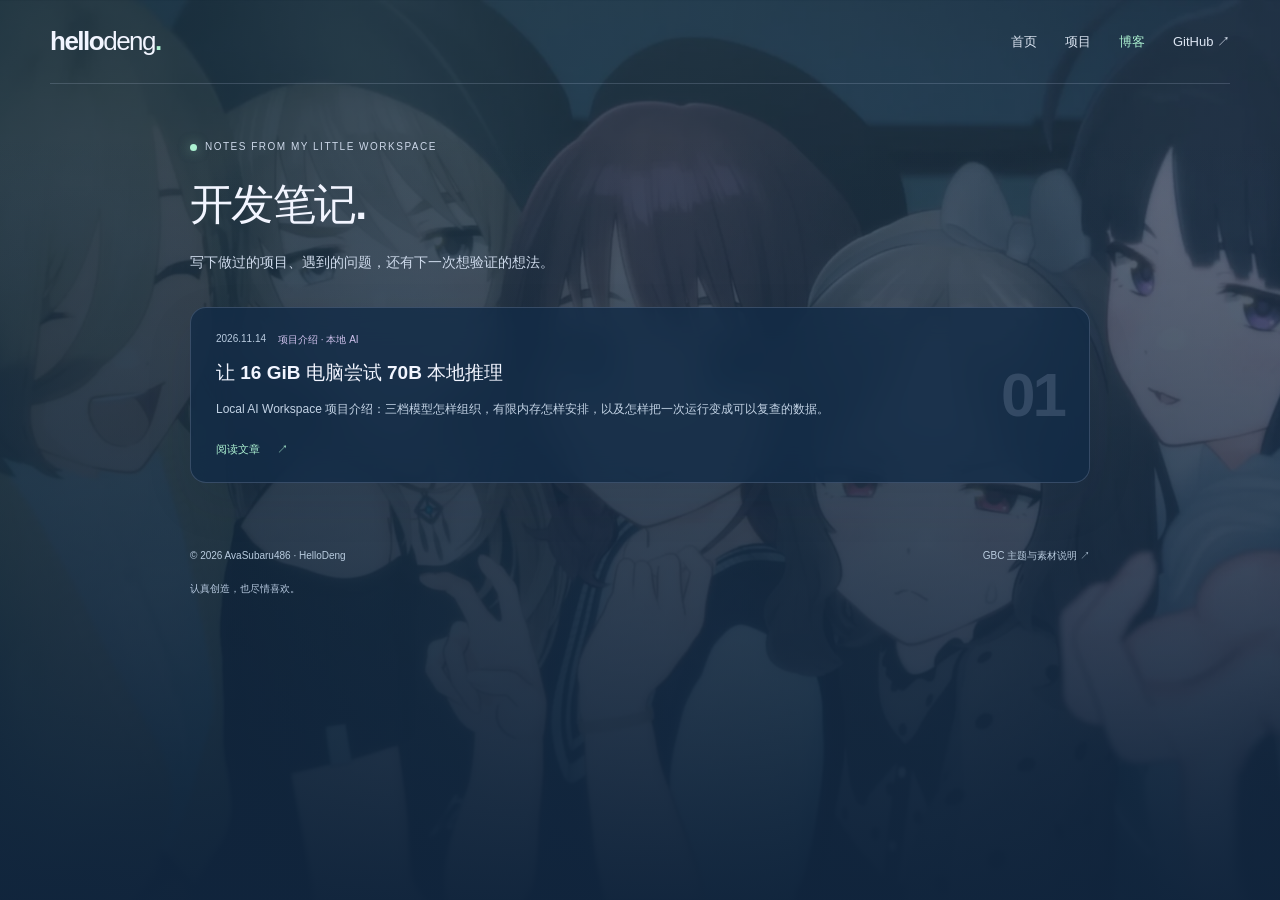
==== blog/index.html @ 5bc3784f "Introduce Local AI Workspace on the GBC homepage and project blog" ====
<!doctype html>
<html lang="zh-CN">
<head><meta charset="utf-8"><meta name="viewport" content="width=device-width,initial-scale=1"><meta name="theme-color" content="#182d47"><meta name="description" content="AvaSubaru486 的开发笔记，记录本地 AI 项目的设计、运行与实验。"><title>开发笔记 · HelloDeng</title><link rel="icon" href="/assets/favicon.svg" type="image/svg+xml"><link rel="stylesheet" href="/styles.css"></head>
<body><div class="scenery" aria-hidden="true"></div><a class="skip-link" href="#main">跳到正文</a><header class="site-header wrap"><a class="wordmark" href="/">hello<span>deng</span><i>.</i></a><nav aria-label="主导航"><a href="/">首页</a><a href="/#projects">项目</a><a href="/blog/" aria-current="page">博客</a><a href="https://github.com/AvaSubaru486" target="_blank" rel="noopener noreferrer">GitHub ↗</a></nav></header>
  <main id="main" class="wrap page-layout"><div class="page-heading"><p class="eyebrow"><span class="status-dot"></span> NOTES FROM MY LITTLE WORKSPACE</p><h1>开发笔记<span class="accent">.</span></h1><p>写下做过的项目、遇到的问题，还有下一次想验证的想法。</p></div><section class="blog-list" aria-label="博客文章"><a class="post-card glass" href="/blog/local-ai-workspace/"><div><p class="post-meta"><time datetime="2026-11-14">2026.11.14</time><span>项目介绍 · 本地 AI</span></p><h3>让 16 GiB 电脑尝试 70B 本地推理</h3><p>Local AI Workspace 项目介绍：三档模型怎样组织，有限内存怎样安排，以及怎样把一次运行变成可以复查的数据。</p><span class="read-more">阅读文章 <b>↗</b></span></div><span class="post-mark" aria-hidden="true">01</span></a></section><footer class="site-footer"><span>© 2026 AvaSubaru486 · HelloDeng</span><a href="/credits.html">GBC 主题与素材说明 ↗</a><p>认真创造，也尽情喜欢。</p></footer></main>
</body></html>
---- styles.css ----
@charset "UTF-8";
:root{color-scheme:dark;--ink:#f2f5ff;--muted:#c4d0e1;--mint:#acf1d1;--line:#d3e1ff2c;--panel:#112b46c9;font-family:"Segoe UI","Microsoft YaHei",sans-serif;font-synthesis:none;background:#162c45;color:var(--ink);scroll-behavior:smooth}
*{box-sizing:border-box}body{margin:0;min-height:100vh}a{color:inherit;text-decoration:none}img{display:block;max-width:100%}a:focus-visible,summary:focus-visible{outline:2px solid var(--mint);outline-offset:5px}::selection{background:#d9c7ef;color:#162c45}.wrap{width:min(1180px,calc(100% - 64px));margin-inline:auto}.scenery{position:fixed;inset:0;z-index:-1;background:linear-gradient(110deg,#0e263bd4,#2034509e),url('/assets/gbc-background.webp') center/cover no-repeat;pointer-events:none}.scenery:after{content:"";position:absolute;inset:0;background:linear-gradient(0deg,#10243cf2,transparent 85%)}.skip-link{position:fixed;top:-80px;left:16px;z-index:20;background:#152d48;padding:12px}.skip-link:focus{top:8px}.glass{background:var(--panel);border:1px solid var(--line);border-radius:16px;backdrop-filter:blur(18px);box-shadow:0 18px 50px #07172916}.site-header{display:flex;align-items:center;justify-content:space-between;gap:24px;min-height:84px;border-bottom:1px solid var(--line)}.wordmark{font-size:26px;font-weight:750;letter-spacing:-1.5px;white-space:nowrap}.wordmark span{font-weight:400}.wordmark i{font-style:normal;color:var(--mint)}.site-header nav{display:flex;align-items:center;gap:28px;font-size:13px;color:#dce5f2}.site-header nav a{padding-block:10px}.site-header a:hover,.text-link:hover,.site-footer a:hover{color:var(--mint)}.site-header [aria-current=page]{color:var(--mint)}.home-layout{display:grid;grid-template-columns:220px minmax(0,1fr);gap:46px;padding-top:48px}.profile{padding:28px 21px;align-self:start;position:sticky;top:28px;text-align:center}.avatar-wrap{position:relative;width:126px;margin:0 auto 22px}.avatar{width:126px;height:126px;object-fit:cover;border:3px solid #e8e6ffcf;border-radius:50%}.avatar-wrap>span{position:absolute;top:-16px;right:-9px;font-size:43px;color:#d8e9c3;transform:rotate(12deg)}.profile h2{font-size:19px;letter-spacing:-.5px;margin:0 0 9px}.profile-caption{font-size:11px;line-height:1.8;color:var(--muted);margin:0 0 19px}.tags{display:flex;flex-wrap:wrap;gap:7px}.tags span{padding:5px 8px;background:#c5d6f21b;border-radius:5px;font-size:10px;white-space:nowrap;color:#e0e5fa}.profile .tags{justify-content:center}.profile-rule{height:1px;background:var(--line);margin:25px 0}.micro-label{font-size:9px;letter-spacing:1.3px;color:#bfcfe2}.profile>.micro-label{text-align:left;margin:0 0 18px}.profile-link{display:flex;align-items:center;text-align:left;gap:11px;font-size:12px;padding:10px 0}.profile-link>span{font-size:9px;color:var(--mint)}.profile-link>b{margin-left:auto;font-size:13px;font-weight:400;color:#bacbe0}.profile-link:hover{color:var(--mint)}.signature{font-size:10px;color:#b9cbe0;margin:24px 0 0}.home-content{min-width:0}.eyebrow{display:flex;align-items:center;gap:8px;font-size:10px;letter-spacing:1.5px;color:#cdd8e9;line-height:1.6;margin:0 0 21px}.status-dot{display:inline-block;width:7px;height:7px;flex:none;background:var(--mint);border-radius:50%;box-shadow:0 0 12px #a5edce80}.hero h1{font-size:clamp(34px,4.6vw,57px);line-height:1.13;letter-spacing:-2px;font-weight:730;margin:0 0 20px}.hero h1>span{background:linear-gradient(90deg,#eccae1,#c5c4ff 50%,#9be0d8);color:transparent;background-clip:text;-webkit-background-clip:text}.hero-note{font-size:16px;margin:0 0 15px;letter-spacing:.4px}.hero-description{font-size:13px;color:#d5e0ef;line-height:2;margin:0}.hero-actions{display:flex;align-items:center;gap:23px;flex-wrap:wrap;margin-top:25px}.button{display:inline-flex;align-items:center;justify-content:center;gap:18px;min-height:42px;padding:11px 17px;border-radius:7px;font-size:12px;font-weight:600;line-height:1.5;transition:transform .18s,background .18s}.button:hover{transform:translateY(-2px)}.button-primary{background:#b4eed4;color:#133c42;box-shadow:0 5px 20px #95d8c013}.button-primary:hover{background:#cef8e5;color:#133c42}.button-secondary{background:#c3d3f01c;border:1px solid var(--line);color:var(--ink)}.text-link{font-size:12px;color:#cce4e9;text-underline-offset:5px}.melody{display:flex;align-items:center;gap:17px;color:#bed0e3;font-size:8px;letter-spacing:1.7px;margin:31px 0 38px}.melody>i{flex:1;height:2px;background:linear-gradient(90deg,#b7ecc9,#c6b5e9 65%,transparent)}.melody>span:last-child{font-size:19px;color:#d1c2ec}.section{margin-bottom:35px;scroll-margin-top:25px}.section-heading{display:flex;align-items:center;justify-content:space-between;gap:15px;margin-bottom:17px}.section-heading h2{font-size:21px;font-weight:650;margin:0;letter-spacing:-.5px}.section-heading h2 small{font-size:11px;font-weight:400;color:#c4d3e6;margin-left:7px;letter-spacing:.4px}.featured{overflow:hidden}.project-art{padding:20px 25px 22px;position:relative;overflow:hidden;background:radial-gradient(ellipse at 75% 80%,#cab7f93d,transparent 55%),linear-gradient(115deg,#244960,#283756 60%,#443b5b)}.project-art:after{content:"";position:absolute;width:220px;height:220px;border:1px solid #dcdcff14;border-radius:50%;right:-50px;top:20px;box-shadow:0 0 0 30px #ffffff03,0 0 0 60px #ffffff02;pointer-events:none}.art-top,.art-bottom{display:flex;align-items:center;justify-content:space-between;gap:15px;font-size:8px;letter-spacing:1.8px;color:#d1ddeb;position:relative;z-index:1}.window-dots{display:flex;gap:5px}.window-dots i{width:6px;height:6px;border-radius:50%;background:#c7b0d7}.window-dots i:nth-child(2){background:#e4d6a9}.window-dots i:nth-child(3){background:#a9d6c3}.art-label{font-size:11px;letter-spacing:1.7px;line-height:1.8;margin-top:32px;position:relative;z-index:1;color:#bed5e3}.art-label strong{font-size:17px;letter-spacing:1px;color:#f1f1ff;font-weight:550}.model-orbit{display:flex;justify-content:flex-end;gap:21px;margin-top:-32px;margin-bottom:30px;padding-right:8px;position:relative;z-index:1}.model-orbit>span{display:inline-flex;align-items:baseline;font-size:47px;font-weight:650;letter-spacing:-2px;color:#c2eedb}.model-orbit>span:nth-child(2){color:#d5c9fa}.model-orbit>span:nth-child(3){color:#eac6d7}.model-orbit small{font-size:16px;font-weight:400;letter-spacing:0;margin-left:2px}.art-bottom{border-top:1px solid #d4e4f330;padding-top:15px}.art-bottom>span:last-child{color:#d7c5f0;font-size:16px}.featured-copy{padding:26px 27px 28px}.featured-copy .eyebrow{font-size:9px;margin-bottom:12px}.featured-copy h3{font-size:26px;letter-spacing:-.8px;margin:0 0 10px;font-weight:650}.project-subtitle{font-size:15px!important;color:#f2f4ff!important;margin:0 0 13px!important}.featured-copy>p:not(.eyebrow){font-size:13px;color:#cbd9ea;line-height:1.95;margin:0 0 18px}.featured-copy .tags{margin-top:15px}.card-actions{display:flex;flex-wrap:wrap;align-items:center;gap:24px;margin-top:24px}.post-card{display:flex;align-items:center;gap:26px;padding:25px;transition:background .18s,transform .18s}.post-card:hover{background:#1e3d59ed;transform:translateY(-2px)}.post-meta{display:flex;flex-wrap:wrap;gap:12px;margin:0 0 11px;color:#b9cbdf;font-size:10px}.post-meta>span{color:#cfc2ed}.post-card h3{font-size:19px;line-height:1.6;font-weight:600;margin:0 0 10px}.post-card p:not(.post-meta){font-size:12px;line-height:1.9;color:#c3d3e5;margin:0 0 18px}.read-more{font-size:11px;color:var(--mint)}.read-more b{font-weight:400;margin-left:14px}.post-mark{font-size:62px;letter-spacing:-3px;font-weight:650;color:#cbd7f22b;margin-left:auto;flex:none}.site-footer{display:flex;justify-content:space-between;flex-wrap:wrap;gap:15px;font-size:10px;line-height:1.8;color:#b9ccdf;padding:4px 0 34px}.site-footer>p{flex-basis:100%;margin:0;font-size:10px;color:#b6c8de}.page-layout{max-width:900px;margin:55px auto 0}.page-heading{margin-bottom:31px}.page-heading h1{font-size:43px;letter-spacing:-1.7px;margin:13px 0 15px}.page-heading>p:not(.eyebrow){font-size:14px;line-height:1.9;color:#cedaeb}.blog-list{margin-bottom:60px}.breadcrumb{display:inline-block;color:#cbdbec;font-size:12px;margin-bottom:25px}.breadcrumb:hover{color:var(--mint)}.article-layout{display:grid;grid-template-columns:minmax(0,780px) 190px;gap:35px;align-items:start;padding-top:38px}.article{padding:36px 40px 40px;min-width:0}.article-header{padding-bottom:25px;border-bottom:1px solid var(--line);margin-bottom:30px}.article-header .eyebrow{font-size:9px;margin-bottom:16px}.article h1{font-size:clamp(27px,3.3vw,41px);line-height:1.4;letter-spacing:-1.5px;margin:0 0 18px}.article .lead{font-size:15px;color:#e1e8f6;line-height:2;margin:18px 0 0}.article-meta{font-size:11px;color:#bdcde1;display:flex;gap:14px;flex-wrap:wrap}.prose{font-size:14px;line-height:2.05;color:#d3deed}.prose h2{scroll-margin-top:25px;color:#f1f3ff;line-height:1.6;font-size:23px;letter-spacing:-.5px;margin:34px 0 15px}.prose h3{color:#f0f2fd;font-size:16px;line-height:1.6;margin:25px 0 12px}.prose p{margin:0 0 17px}.prose a{color:#b4f0d2;text-decoration:underline;text-underline-offset:4px;overflow-wrap:anywhere}.prose ul,.prose ol{padding-left:23px;margin:15px 0 20px}.prose li{padding-left:3px;margin-bottom:7px}.prose strong{color:#f0f3ff;font-weight:600}.prose code{background:#0a1b2c66;border:1px solid #c1d3ef20;border-radius:4px;padding:2px 5px;font-size:.88em;overflow-wrap:anywhere}.table-scroll{overflow-x:auto;border:1px solid var(--line);border-radius:10px;margin:20px 0;max-width:100%}table{border-collapse:collapse;width:100%;min-width:530px;font-size:12px;line-height:1.8}th,td{text-align:left;padding:12px 13px;border-bottom:1px solid var(--line);white-space:normal}th{background:#d1dff018;color:#eff4ff;font-weight:550}tr:last-child td{border-bottom:0}.callout{border-left:3px solid #a9dfcf;background:#b4d9d110;padding:16px 18px;border-radius:0 8px 8px 0;font-size:12px;line-height:1.9;margin:23px 0;color:#d2e4ee}.flow{display:grid;grid-template-columns:1fr auto 1fr auto 1fr;gap:9px;align-items:center;margin:23px 0}.flow>div{background:#c2d6f218;border:1px solid var(--line);border-radius:9px;padding:16px 12px;text-align:center}.flow strong{display:block;font-size:14px}.flow small{display:block;color:#c3d3e5;font-size:10px;line-height:1.7;margin-top:5px}.flow>span{font-size:17px;color:var(--mint)}.article-aside{position:sticky;top:25px;padding-top:14px}.article-aside .micro-label{display:block;margin:0 0 20px}.article-aside a{display:block;color:#c2d2e4;font-size:11px;line-height:1.8;padding:8px 0;border-bottom:1px solid #d8e4fa16}.article-aside a:hover{color:var(--mint)}.article-actions{display:flex;flex-wrap:wrap;align-items:center;gap:13px;margin:20px 0 10px}.article-actions a{text-decoration:none}.article-end{border-top:1px solid var(--line);padding-top:24px;margin-top:32px;font-size:12px;color:#c4d3e5}.article-footer{margin-top:31px}.video{width:100%;display:block;border:1px solid var(--line);background:#101f32;border-radius:10px;margin:22px 0}.source-note{font-size:11px;color:#b9cce1}.credits{max-width:760px;margin:45px auto;padding:30px 35px}.credits h1{font-size:30px;letter-spacing:-1px}.credits h2{font-size:19px}.credits p{line-height:2;color:#ccdaeb;font-size:13px}.credits a{color:var(--mint);text-decoration:underline;text-underline-offset:4px}details{border:1px solid var(--line);border-radius:9px;padding:14px 16px;margin:20px 0;font-size:13px}summary{cursor:pointer;color:#e7edf9}.prose details p{margin:15px 0 0}
@media(min-width:1500px){.home-layout{padding-top:60px;gap:60px}.hero h1{font-size:60px}}
@media(max-width:1060px){.home-layout{grid-template-columns:190px minmax(0,1fr);gap:28px}.profile{padding:25px 16px}.hero h1{font-size:43px}.model-orbit{margin-top:18px;justify-content:flex-start;margin-bottom:23px}.art-label{margin-top:25px}.article-layout{grid-template-columns:minmax(0,1fr) 160px;gap:24px}.article{padding:30px}.article-aside a{font-size:10px}}
@media(max-width:760px){.wrap{width:calc(100% - 36px)}.site-header{min-height:68px;gap:16px}.site-header nav{gap:17px;font-size:11px}.wordmark{font-size:23px}.home-layout{display:block;padding-top:25px}.profile{display:grid;grid-template-columns:70px minmax(0,1fr);text-align:left;column-gap:17px;row-gap:0;position:static;border:0;background:transparent;box-shadow:none;backdrop-filter:none;padding:0;margin-bottom:35px}.avatar-wrap{width:70px;grid-row:1/4;margin:0}.avatar{width:70px;height:70px;border-width:2px}.avatar-wrap>span{font-size:28px;right:-4px;top:-12px}.profile h2{font-size:18px;margin:3px 0 5px}.profile-caption{font-size:10px;margin:0 0 9px}.profile .tags{justify-content:flex-start;gap:5px}.tags span{font-size:9px;padding:4px 6px}.profile-rule,.profile>.micro-label,.profile-link,.signature{display:none}.hero h1{font-size:clamp(32px,8vw,52px);letter-spacing:-1.4px}.eyebrow{font-size:8px;letter-spacing:1.2px;margin-bottom:17px}.hero-note{font-size:14px;line-height:1.8}.hero-description{font-size:12px}.hero-actions{gap:19px;margin-top:21px}.button{font-size:11px;padding:10px 13px}.text-link{font-size:11px}.melody{margin:28px 0 31px;font-size:7px}.section-heading h2{font-size:19px}.section-heading h2 small{font-size:10px}.section-heading .micro-label{font-size:7px;letter-spacing:.8px}.project-art{padding:19px 21px}.art-top,.art-bottom{font-size:7px;letter-spacing:1px}.art-label{font-size:9px;margin-top:24px}.art-label strong{font-size:16px}.model-orbit{gap:25px;margin:15px 0 21px}.model-orbit>span{font-size:45px}.model-orbit small{font-size:15px}.featured-copy{padding:22px}.featured-copy h3{font-size:24px}.project-subtitle{font-size:13px!important}.featured-copy>p:not(.eyebrow){font-size:12px}.card-actions{gap:18px;margin-top:21px}.post-card{padding:21px;gap:15px}.post-card h3{font-size:17px}.post-card p:not(.post-meta){font-size:11px}.post-mark{font-size:38px}.post-meta{font-size:9px;gap:9px}.site-footer{font-size:9px;gap:9px;padding-bottom:25px}.site-footer>p{font-size:9px}.page-layout{margin-top:35px}.page-heading h1{font-size:35px}.page-heading>p:not(.eyebrow){font-size:12px}.article-layout{display:block;padding-top:25px}.article{padding:24px 21px}.article h1{font-size:27px;letter-spacing:-.7px}.article-meta{font-size:10px}.article .lead{font-size:13px}.article-aside{display:none}.prose{font-size:13px;line-height:2.05}.prose h2{font-size:21px}.prose h3{font-size:15px}.table-scroll{margin-inline:0}.callout{font-size:11px;padding:14px}.flow{gap:5px}.flow>div{padding:13px 6px}.flow strong{font-size:12px}.flow small{font-size:9px}.flow>span{font-size:13px}.article-actions{gap:11px}.credits{padding:23px 21px;margin-top:26px}.credits h1{font-size:26px}}
@media(max-width:380px){.site-header nav{gap:12px;font-size:10px}.site-header{gap:10px}.wordmark{font-size:21px}.post-mark{display:none}.hero-actions{gap:13px}.art-label strong{font-size:14px}.article h1{font-size:25px}.flow small{font-size:8px}}
@media(prefers-reduced-motion:reduce){*{scroll-behavior:auto!important;transition:none!important}}
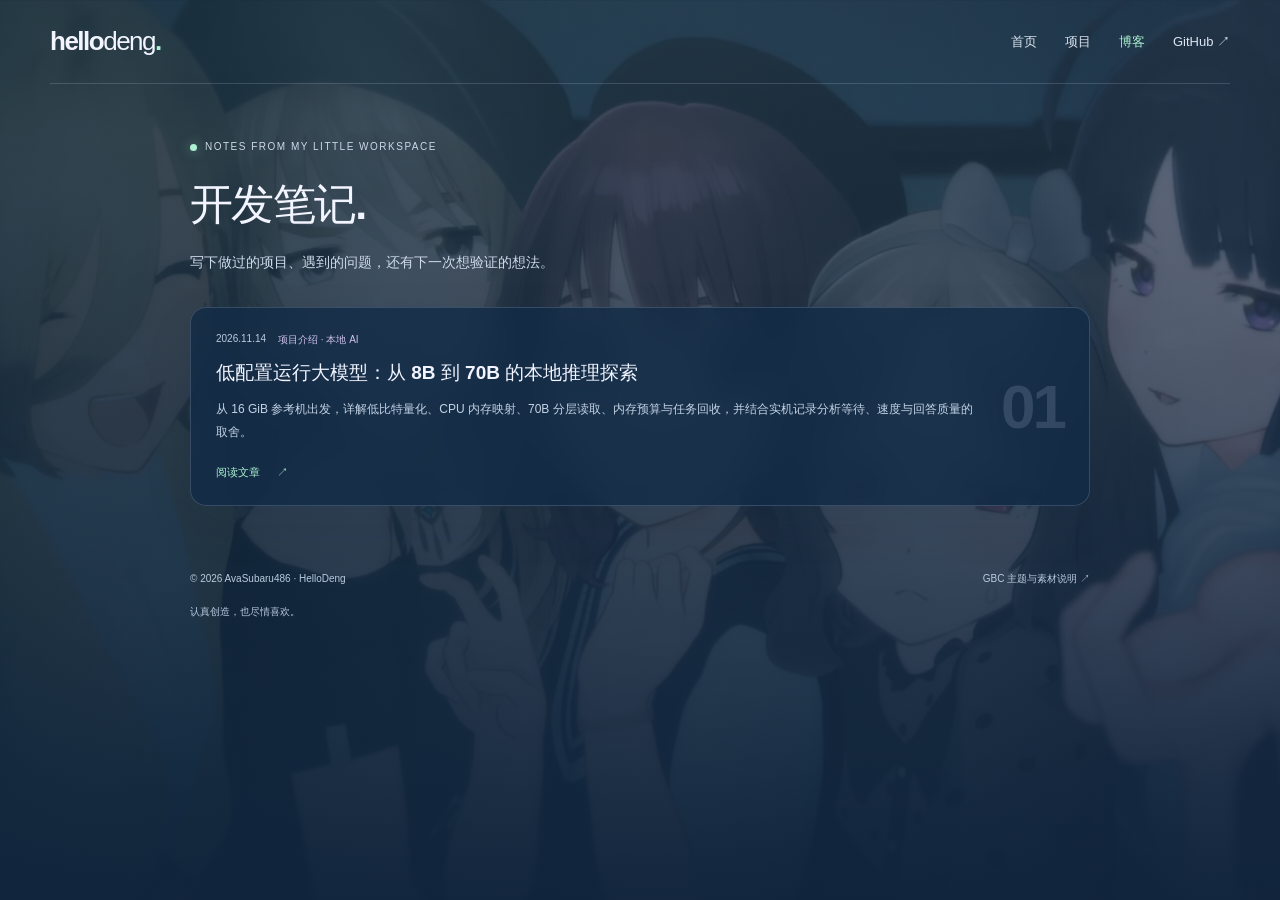
==== commit 037269ea: "Expand low-resource large-model project introduction and technical blog" ====
--- a/blog/index.html
+++ b/blog/index.html
@@ -2,5 +2,5 @@
 <html lang="zh-CN">
 <head><meta charset="utf-8"><meta name="viewport" content="width=device-width,initial-scale=1"><meta name="theme-color" content="#182d47"><meta name="description" content="AvaSubaru486 的开发笔记，记录本地 AI 项目的设计、运行与实验。"><title>开发笔记 · HelloDeng</title><link rel="icon" href="/assets/favicon.svg" type="image/svg+xml"><link rel="stylesheet" href="/styles.css"></head>
 <body><div class="scenery" aria-hidden="true"></div><a class="skip-link" href="#main">跳到正文</a><header class="site-header wrap"><a class="wordmark" href="/">hello<span>deng</span><i>.</i></a><nav aria-label="主导航"><a href="/">首页</a><a href="/#projects">项目</a><a href="/blog/" aria-current="page">博客</a><a href="https://github.com/AvaSubaru486" target="_blank" rel="noopener noreferrer">GitHub ↗</a></nav></header>
-  <main id="main" class="wrap page-layout"><div class="page-heading"><p class="eyebrow"><span class="status-dot"></span> NOTES FROM MY LITTLE WORKSPACE</p><h1>开发笔记<span class="accent">.</span></h1><p>写下做过的项目、遇到的问题，还有下一次想验证的想法。</p></div><section class="blog-list" aria-label="博客文章"><a class="post-card glass" href="/blog/local-ai-workspace/"><div><p class="post-meta"><time datetime="2026-11-14">2026.11.14</time><span>项目介绍 · 本地 AI</span></p><h3>让 16 GiB 电脑尝试 70B 本地推理</h3><p>Local AI Workspace 项目介绍：三档模型怎样组织，有限内存怎样安排，以及怎样把一次运行变成可以复查的数据。</p><span class="read-more">阅读文章 <b>↗</b></span></div><span class="post-mark" aria-hidden="true">01</span></a></section><footer class="site-footer"><span>© 2026 AvaSubaru486 · HelloDeng</span><a href="/credits.html">GBC 主题与素材说明 ↗</a><p>认真创造，也尽情喜欢。</p></footer></main>
+  <main id="main" class="wrap page-layout"><div class="page-heading"><p class="eyebrow"><span class="status-dot"></span> NOTES FROM MY LITTLE WORKSPACE</p><h1>开发笔记<span class="accent">.</span></h1><p>写下做过的项目、遇到的问题，还有下一次想验证的想法。</p></div><section class="blog-list" aria-label="博客文章"><a class="post-card glass" href="/blog/local-ai-workspace/"><div><p class="post-meta"><time datetime="2026-11-14">2026.11.14</time><span>项目介绍 · 本地 AI</span></p><h3>低配置运行大模型：从 8B 到 70B 的本地推理探索</h3><p>从 16 GiB 参考机出发，详解低比特量化、CPU 内存映射、70B 分层读取、内存预算与任务回收，并结合实机记录分析等待、速度与回答质量的取舍。</p><span class="read-more">阅读文章 <b>↗</b></span></div><span class="post-mark" aria-hidden="true">01</span></a></section><footer class="site-footer"><span>© 2026 AvaSubaru486 · HelloDeng</span><a href="/credits.html">GBC 主题与素材说明 ↗</a><p>认真创造，也尽情喜欢。</p></footer></main>
 </body></html>
--- a/styles.css
+++ b/styles.css
@@ -1,6 +1,7 @@
 @charset "UTF-8";
 :root{color-scheme:dark;--ink:#f2f5ff;--muted:#c4d0e1;--mint:#acf1d1;--line:#d3e1ff2c;--panel:#112b46c9;font-family:"Segoe UI","Microsoft YaHei",sans-serif;font-synthesis:none;background:#162c45;color:var(--ink);scroll-behavior:smooth}
 *{box-sizing:border-box}body{margin:0;min-height:100vh}a{color:inherit;text-decoration:none}img{display:block;max-width:100%}a:focus-visible,summary:focus-visible{outline:2px solid var(--mint);outline-offset:5px}::selection{background:#d9c7ef;color:#162c45}.wrap{width:min(1180px,calc(100% - 64px));margin-inline:auto}.scenery{position:fixed;inset:0;z-index:-1;background:linear-gradient(110deg,#0e263bd4,#2034509e),url('/assets/gbc-background.webp') center/cover no-repeat;pointer-events:none}.scenery:after{content:"";position:absolute;inset:0;background:linear-gradient(0deg,#10243cf2,transparent 85%)}.skip-link{position:fixed;top:-80px;left:16px;z-index:20;background:#152d48;padding:12px}.skip-link:focus{top:8px}.glass{background:var(--panel);border:1px solid var(--line);border-radius:16px;backdrop-filter:blur(18px);box-shadow:0 18px 50px #07172916}.site-header{display:flex;align-items:center;justify-content:space-between;gap:24px;min-height:84px;border-bottom:1px solid var(--line)}.wordmark{font-size:26px;font-weight:750;letter-spacing:-1.5px;white-space:nowrap}.wordmark span{font-weight:400}.wordmark i{font-style:normal;color:var(--mint)}.site-header nav{display:flex;align-items:center;gap:28px;font-size:13px;color:#dce5f2}.site-header nav a{padding-block:10px}.site-header a:hover,.text-link:hover,.site-footer a:hover{color:var(--mint)}.site-header [aria-current=page]{color:var(--mint)}.home-layout{display:grid;grid-template-columns:220px minmax(0,1fr);gap:46px;padding-top:48px}.profile{padding:28px 21px;align-self:start;position:sticky;top:28px;text-align:center}.avatar-wrap{position:relative;width:126px;margin:0 auto 22px}.avatar{width:126px;height:126px;object-fit:cover;border:3px solid #e8e6ffcf;border-radius:50%}.avatar-wrap>span{position:absolute;top:-16px;right:-9px;font-size:43px;color:#d8e9c3;transform:rotate(12deg)}.profile h2{font-size:19px;letter-spacing:-.5px;margin:0 0 9px}.profile-caption{font-size:11px;line-height:1.8;color:var(--muted);margin:0 0 19px}.tags{display:flex;flex-wrap:wrap;gap:7px}.tags span{padding:5px 8px;background:#c5d6f21b;border-radius:5px;font-size:10px;white-space:nowrap;color:#e0e5fa}.profile .tags{justify-content:center}.profile-rule{height:1px;background:var(--line);margin:25px 0}.micro-label{font-size:9px;letter-spacing:1.3px;color:#bfcfe2}.profile>.micro-label{text-align:left;margin:0 0 18px}.profile-link{display:flex;align-items:center;text-align:left;gap:11px;font-size:12px;padding:10px 0}.profile-link>span{font-size:9px;color:var(--mint)}.profile-link>b{margin-left:auto;font-size:13px;font-weight:400;color:#bacbe0}.profile-link:hover{color:var(--mint)}.signature{font-size:10px;color:#b9cbe0;margin:24px 0 0}.home-content{min-width:0}.eyebrow{display:flex;align-items:center;gap:8px;font-size:10px;letter-spacing:1.5px;color:#cdd8e9;line-height:1.6;margin:0 0 21px}.status-dot{display:inline-block;width:7px;height:7px;flex:none;background:var(--mint);border-radius:50%;box-shadow:0 0 12px #a5edce80}.hero h1{font-size:clamp(34px,4.6vw,57px);line-height:1.13;letter-spacing:-2px;font-weight:730;margin:0 0 20px}.hero h1>span{background:linear-gradient(90deg,#eccae1,#c5c4ff 50%,#9be0d8);color:transparent;background-clip:text;-webkit-background-clip:text}.hero-note{font-size:16px;margin:0 0 15px;letter-spacing:.4px}.hero-description{font-size:13px;color:#d5e0ef;line-height:2;margin:0}.hero-actions{display:flex;align-items:center;gap:23px;flex-wrap:wrap;margin-top:25px}.button{display:inline-flex;align-items:center;justify-content:center;gap:18px;min-height:42px;padding:11px 17px;border-radius:7px;font-size:12px;font-weight:600;line-height:1.5;transition:transform .18s,background .18s}.button:hover{transform:translateY(-2px)}.button-primary{background:#b4eed4;color:#133c42;box-shadow:0 5px 20px #95d8c013}.button-primary:hover{background:#cef8e5;color:#133c42}.button-secondary{background:#c3d3f01c;border:1px solid var(--line);color:var(--ink)}.text-link{font-size:12px;color:#cce4e9;text-underline-offset:5px}.melody{display:flex;align-items:center;gap:17px;color:#bed0e3;font-size:8px;letter-spacing:1.7px;margin:31px 0 38px}.melody>i{flex:1;height:2px;background:linear-gradient(90deg,#b7ecc9,#c6b5e9 65%,transparent)}.melody>span:last-child{font-size:19px;color:#d1c2ec}.section{margin-bottom:35px;scroll-margin-top:25px}.section-heading{display:flex;align-items:center;justify-content:space-between;gap:15px;margin-bottom:17px}.section-heading h2{font-size:21px;font-weight:650;margin:0;letter-spacing:-.5px}.section-heading h2 small{font-size:11px;font-weight:400;color:#c4d3e6;margin-left:7px;letter-spacing:.4px}.featured{overflow:hidden}.project-art{padding:20px 25px 22px;position:relative;overflow:hidden;background:radial-gradient(ellipse at 75% 80%,#cab7f93d,transparent 55%),linear-gradient(115deg,#244960,#283756 60%,#443b5b)}.project-art:after{content:"";position:absolute;width:220px;height:220px;border:1px solid #dcdcff14;border-radius:50%;right:-50px;top:20px;box-shadow:0 0 0 30px #ffffff03,0 0 0 60px #ffffff02;pointer-events:none}.art-top,.art-bottom{display:flex;align-items:center;justify-content:space-between;gap:15px;font-size:8px;letter-spacing:1.8px;color:#d1ddeb;position:relative;z-index:1}.window-dots{display:flex;gap:5px}.window-dots i{width:6px;height:6px;border-radius:50%;background:#c7b0d7}.window-dots i:nth-child(2){background:#e4d6a9}.window-dots i:nth-child(3){background:#a9d6c3}.art-label{font-size:11px;letter-spacing:1.7px;line-height:1.8;margin-top:32px;position:relative;z-index:1;color:#bed5e3}.art-label strong{font-size:17px;letter-spacing:1px;color:#f1f1ff;font-weight:550}.model-orbit{display:flex;justify-content:flex-end;gap:21px;margin-top:-32px;margin-bottom:30px;padding-right:8px;position:relative;z-index:1}.model-orbit>span{display:inline-flex;align-items:baseline;font-size:47px;font-weight:650;letter-spacing:-2px;color:#c2eedb}.model-orbit>span:nth-child(2){color:#d5c9fa}.model-orbit>span:nth-child(3){color:#eac6d7}.model-orbit small{font-size:16px;font-weight:400;letter-spacing:0;margin-left:2px}.art-bottom{border-top:1px solid #d4e4f330;padding-top:15px}.art-bottom>span:last-child{color:#d7c5f0;font-size:16px}.featured-copy{padding:26px 27px 28px}.featured-copy .eyebrow{font-size:9px;margin-bottom:12px}.featured-copy h3{font-size:26px;letter-spacing:-.8px;margin:0 0 10px;font-weight:650}.project-subtitle{font-size:15px!important;color:#f2f4ff!important;margin:0 0 13px!important}.featured-copy>p:not(.eyebrow){font-size:13px;color:#cbd9ea;line-height:1.95;margin:0 0 18px}.featured-copy .tags{margin-top:15px}.card-actions{display:flex;flex-wrap:wrap;align-items:center;gap:24px;margin-top:24px}.post-card{display:flex;align-items:center;gap:26px;padding:25px;transition:background .18s,transform .18s}.post-card:hover{background:#1e3d59ed;transform:translateY(-2px)}.post-meta{display:flex;flex-wrap:wrap;gap:12px;margin:0 0 11px;color:#b9cbdf;font-size:10px}.post-meta>span{color:#cfc2ed}.post-card h3{font-size:19px;line-height:1.6;font-weight:600;margin:0 0 10px}.post-card p:not(.post-meta){font-size:12px;line-height:1.9;color:#c3d3e5;margin:0 0 18px}.read-more{font-size:11px;color:var(--mint)}.read-more b{font-weight:400;margin-left:14px}.post-mark{font-size:62px;letter-spacing:-3px;font-weight:650;color:#cbd7f22b;margin-left:auto;flex:none}.site-footer{display:flex;justify-content:space-between;flex-wrap:wrap;gap:15px;font-size:10px;line-height:1.8;color:#b9ccdf;padding:4px 0 34px}.site-footer>p{flex-basis:100%;margin:0;font-size:10px;color:#b6c8de}.page-layout{max-width:900px;margin:55px auto 0}.page-heading{margin-bottom:31px}.page-heading h1{font-size:43px;letter-spacing:-1.7px;margin:13px 0 15px}.page-heading>p:not(.eyebrow){font-size:14px;line-height:1.9;color:#cedaeb}.blog-list{margin-bottom:60px}.breadcrumb{display:inline-block;color:#cbdbec;font-size:12px;margin-bottom:25px}.breadcrumb:hover{color:var(--mint)}.article-layout{display:grid;grid-template-columns:minmax(0,780px) 190px;gap:35px;align-items:start;padding-top:38px}.article{padding:36px 40px 40px;min-width:0}.article-header{padding-bottom:25px;border-bottom:1px solid var(--line);margin-bottom:30px}.article-header .eyebrow{font-size:9px;margin-bottom:16px}.article h1{font-size:clamp(27px,3.3vw,41px);line-height:1.4;letter-spacing:-1.5px;margin:0 0 18px}.article .lead{font-size:15px;color:#e1e8f6;line-height:2;margin:18px 0 0}.article-meta{font-size:11px;color:#bdcde1;display:flex;gap:14px;flex-wrap:wrap}.prose{font-size:14px;line-height:2.05;color:#d3deed}.prose h2{scroll-margin-top:25px;color:#f1f3ff;line-height:1.6;font-size:23px;letter-spacing:-.5px;margin:34px 0 15px}.prose h3{color:#f0f2fd;font-size:16px;line-height:1.6;margin:25px 0 12px}.prose p{margin:0 0 17px}.prose a{color:#b4f0d2;text-decoration:underline;text-underline-offset:4px;overflow-wrap:anywhere}.prose ul,.prose ol{padding-left:23px;margin:15px 0 20px}.prose li{padding-left:3px;margin-bottom:7px}.prose strong{color:#f0f3ff;font-weight:600}.prose code{background:#0a1b2c66;border:1px solid #c1d3ef20;border-radius:4px;padding:2px 5px;font-size:.88em;overflow-wrap:anywhere}.table-scroll{overflow-x:auto;border:1px solid var(--line);border-radius:10px;margin:20px 0;max-width:100%}table{border-collapse:collapse;width:100%;min-width:530px;font-size:12px;line-height:1.8}th,td{text-align:left;padding:12px 13px;border-bottom:1px solid var(--line);white-space:normal}th{background:#d1dff018;color:#eff4ff;font-weight:550}tr:last-child td{border-bottom:0}.callout{border-left:3px solid #a9dfcf;background:#b4d9d110;padding:16px 18px;border-radius:0 8px 8px 0;font-size:12px;line-height:1.9;margin:23px 0;color:#d2e4ee}.flow{display:grid;grid-template-columns:1fr auto 1fr auto 1fr;gap:9px;align-items:center;margin:23px 0}.flow>div{background:#c2d6f218;border:1px solid var(--line);border-radius:9px;padding:16px 12px;text-align:center}.flow strong{display:block;font-size:14px}.flow small{display:block;color:#c3d3e5;font-size:10px;line-height:1.7;margin-top:5px}.flow>span{font-size:17px;color:var(--mint)}.article-aside{position:sticky;top:25px;padding-top:14px}.article-aside .micro-label{display:block;margin:0 0 20px}.article-aside a{display:block;color:#c2d2e4;font-size:11px;line-height:1.8;padding:8px 0;border-bottom:1px solid #d8e4fa16}.article-aside a:hover{color:var(--mint)}.article-actions{display:flex;flex-wrap:wrap;align-items:center;gap:13px;margin:20px 0 10px}.article-actions a{text-decoration:none}.article-end{border-top:1px solid var(--line);padding-top:24px;margin-top:32px;font-size:12px;color:#c4d3e5}.article-footer{margin-top:31px}.video{width:100%;display:block;border:1px solid var(--line);background:#101f32;border-radius:10px;margin:22px 0}.source-note{font-size:11px;color:#b9cce1}.credits{max-width:760px;margin:45px auto;padding:30px 35px}.credits h1{font-size:30px;letter-spacing:-1px}.credits h2{font-size:19px}.credits p{line-height:2;color:#ccdaeb;font-size:13px}.credits a{color:var(--mint);text-decoration:underline;text-underline-offset:4px}details{border:1px solid var(--line);border-radius:9px;padding:14px 16px;margin:20px 0;font-size:13px}summary{cursor:pointer;color:#e7edf9}.prose details p{margin:15px 0 0}
+.prose .button-primary,.prose .button-primary:hover{color:#133c42}
 @media(min-width:1500px){.home-layout{padding-top:60px;gap:60px}.hero h1{font-size:60px}}
 @media(max-width:1060px){.home-layout{grid-template-columns:190px minmax(0,1fr);gap:28px}.profile{padding:25px 16px}.hero h1{font-size:43px}.model-orbit{margin-top:18px;justify-content:flex-start;margin-bottom:23px}.art-label{margin-top:25px}.article-layout{grid-template-columns:minmax(0,1fr) 160px;gap:24px}.article{padding:30px}.article-aside a{font-size:10px}}
 @media(max-width:760px){.wrap{width:calc(100% - 36px)}.site-header{min-height:68px;gap:16px}.site-header nav{gap:17px;font-size:11px}.wordmark{font-size:23px}.home-layout{display:block;padding-top:25px}.profile{display:grid;grid-template-columns:70px minmax(0,1fr);text-align:left;column-gap:17px;row-gap:0;position:static;border:0;background:transparent;box-shadow:none;backdrop-filter:none;padding:0;margin-bottom:35px}.avatar-wrap{width:70px;grid-row:1/4;margin:0}.avatar{width:70px;height:70px;border-width:2px}.avatar-wrap>span{font-size:28px;right:-4px;top:-12px}.profile h2{font-size:18px;margin:3px 0 5px}.profile-caption{font-size:10px;margin:0 0 9px}.profile .tags{justify-content:flex-start;gap:5px}.tags span{font-size:9px;padding:4px 6px}.profile-rule,.profile>.micro-label,.profile-link,.signature{display:none}.hero h1{font-size:clamp(32px,8vw,52px);letter-spacing:-1.4px}.eyebrow{font-size:8px;letter-spacing:1.2px;margin-bottom:17px}.hero-note{font-size:14px;line-height:1.8}.hero-description{font-size:12px}.hero-actions{gap:19px;margin-top:21px}.button{font-size:11px;padding:10px 13px}.text-link{font-size:11px}.melody{margin:28px 0 31px;font-size:7px}.section-heading h2{font-size:19px}.section-heading h2 small{font-size:10px}.section-heading .micro-label{font-size:7px;letter-spacing:.8px}.project-art{padding:19px 21px}.art-top,.art-bottom{font-size:7px;letter-spacing:1px}.art-label{font-size:9px;margin-top:24px}.art-label strong{font-size:16px}.model-orbit{gap:25px;margin:15px 0 21px}.model-orbit>span{font-size:45px}.model-orbit small{font-size:15px}.featured-copy{padding:22px}.featured-copy h3{font-size:24px}.project-subtitle{font-size:13px!important}.featured-copy>p:not(.eyebrow){font-size:12px}.card-actions{gap:18px;margin-top:21px}.post-card{padding:21px;gap:15px}.post-card h3{font-size:17px}.post-card p:not(.post-meta){font-size:11px}.post-mark{font-size:38px}.post-meta{font-size:9px;gap:9px}.site-footer{font-size:9px;gap:9px;padding-bottom:25px}.site-footer>p{font-size:9px}.page-layout{margin-top:35px}.page-heading h1{font-size:35px}.page-heading>p:not(.eyebrow){font-size:12px}.article-layout{display:block;padding-top:25px}.article{padding:24px 21px}.article h1{font-size:27px;letter-spacing:-.7px}.article-meta{font-size:10px}.article .lead{font-size:13px}.article-aside{display:none}.prose{font-size:13px;line-height:2.05}.prose h2{font-size:21px}.prose h3{font-size:15px}.table-scroll{margin-inline:0}.callout{font-size:11px;padding:14px}.flow{gap:5px}.flow>div{padding:13px 6px}.flow strong{font-size:12px}.flow small{font-size:9px}.flow>span{font-size:13px}.article-actions{gap:11px}.credits{padding:23px 21px;margin-top:26px}.credits h1{font-size:26px}}
